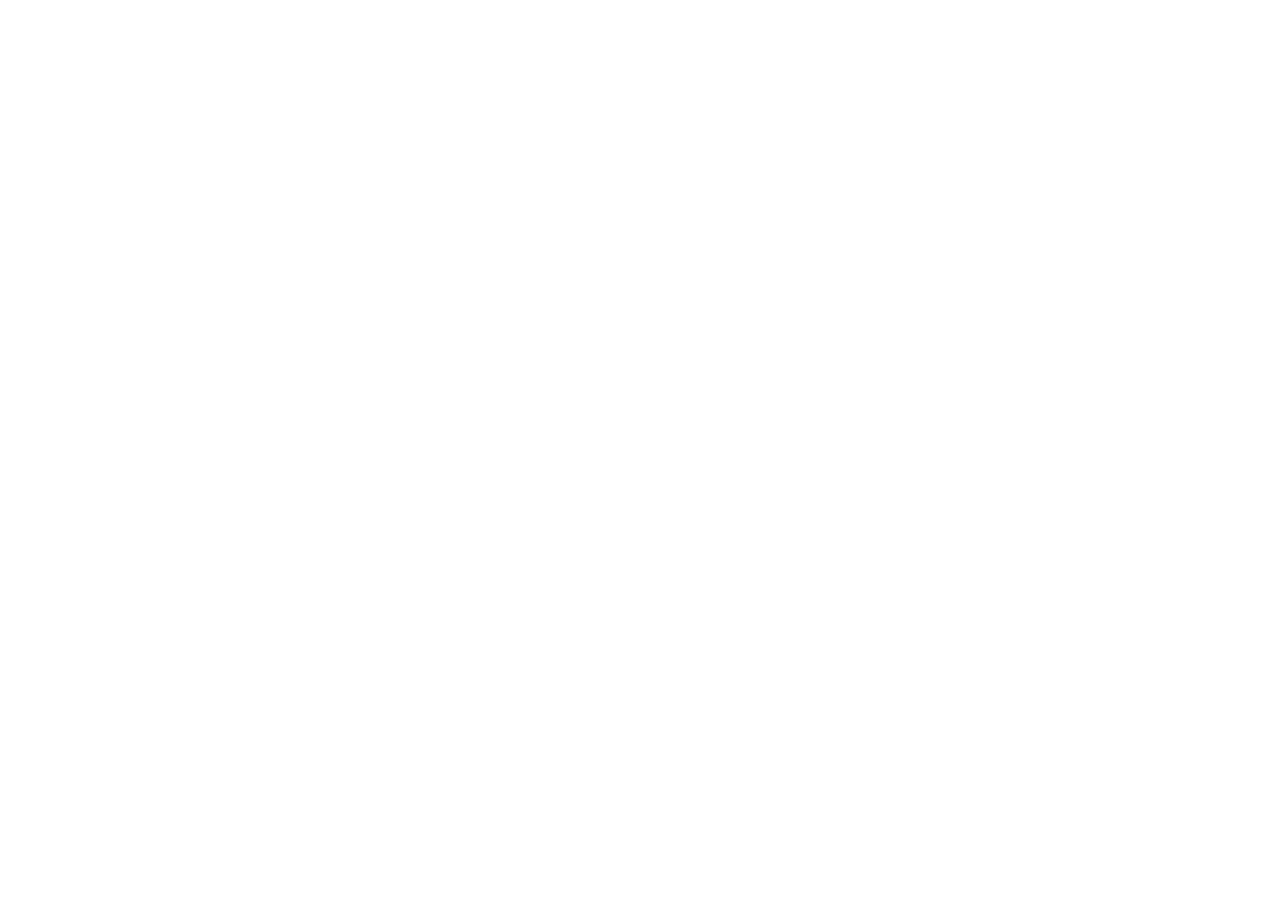
==== projeto-1/index.html @ 51079e70 "chore: initial structure" ====
<html lang="pt-br">
  <head>
    <meta charset="utf-8">
		<meta name="viewport" content="width=device-width, initial-scale=1.0">
		<title></title>
		<link href="style.css" type="text/css" rel="stylesheet"/>
  </head>
  <body>
    <nav></nav>
    <header></header>
    <section></section>
    <section></section>
    <section></section>
    <section></section>
    <footer></footer>
  </body>
</html>
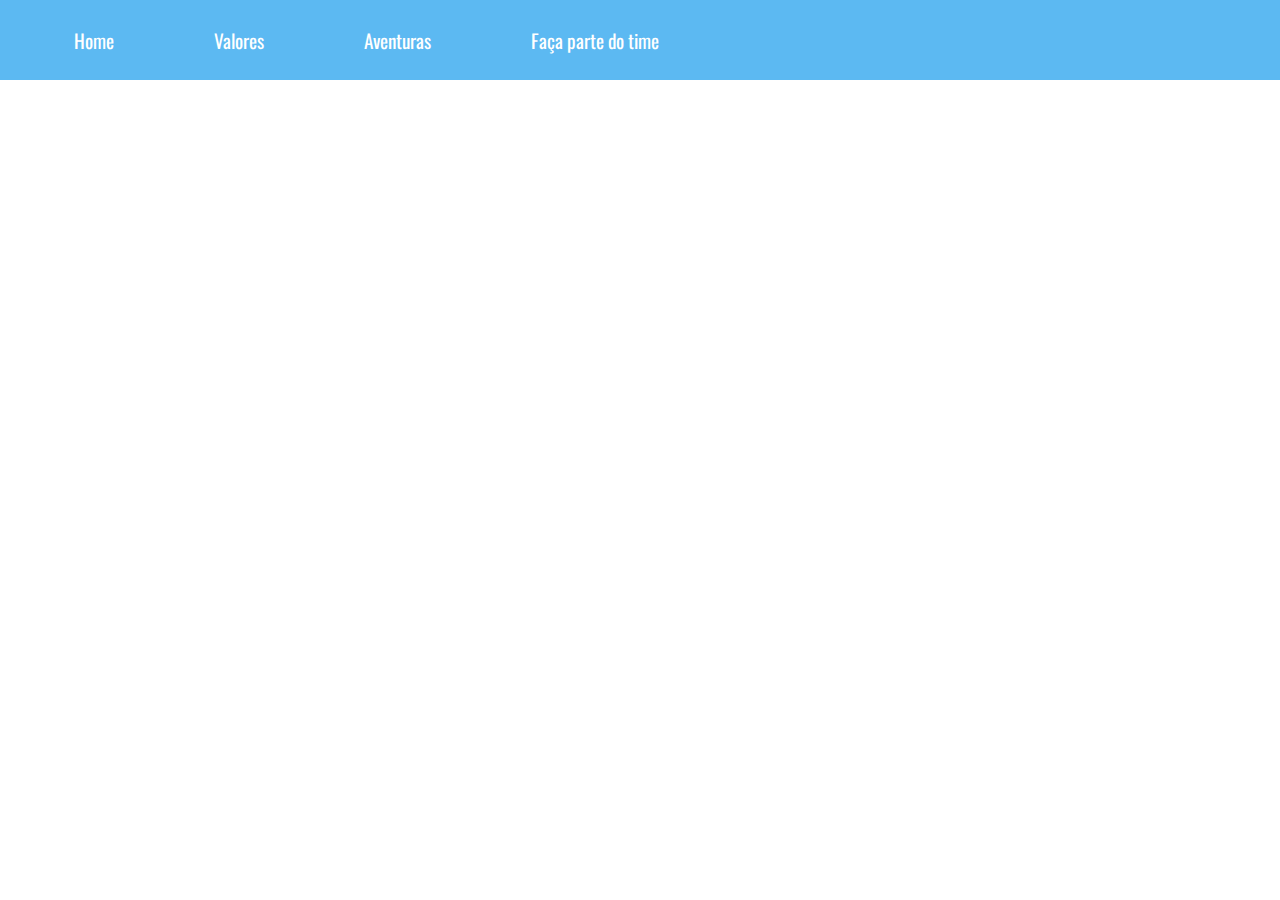
==== commit cc022643: "feat: add navbar" ====
--- a/projeto-1/index.html
+++ b/projeto-1/index.html
@@ -2,11 +2,17 @@
   <head>
     <meta charset="utf-8">
 		<meta name="viewport" content="width=device-width, initial-scale=1.0">
-		<title></title>
+		<title>Team Mystic</title>
 		<link href="style.css" type="text/css" rel="stylesheet"/>
+    <link href="https://fonts.googleapis.com/css?family=Oswald&display=swap" rel="stylesheet">
   </head>
   <body>
-    <nav></nav>
+    <nav>
+      <a href="#">Home</a>
+      <a href="#">Valores</a>
+      <a href="#">Aventuras</a>
+      <a href="#">Faça parte do time</a>
+    </nav>
     <header></header>
     <section></section>
     <section></section>
--- a/projeto-1/style.css
+++ b/projeto-1/style.css
@@ -0,0 +1,22 @@
+body{
+  margin: 0;
+}
+
+nav{
+  padding: 1.6em;
+  width: 100%;
+  background-color: #5CB9F2;
+  position: fixed;
+  font-family: "Oswald";
+}
+
+nav a{
+  padding: 2.5em;
+  font-size: 1.2em;
+  text-decoration: none;
+  color: white;
+}
+
+nav a:hover{
+  background-color: rgba(255,255,255,0.2);
+}
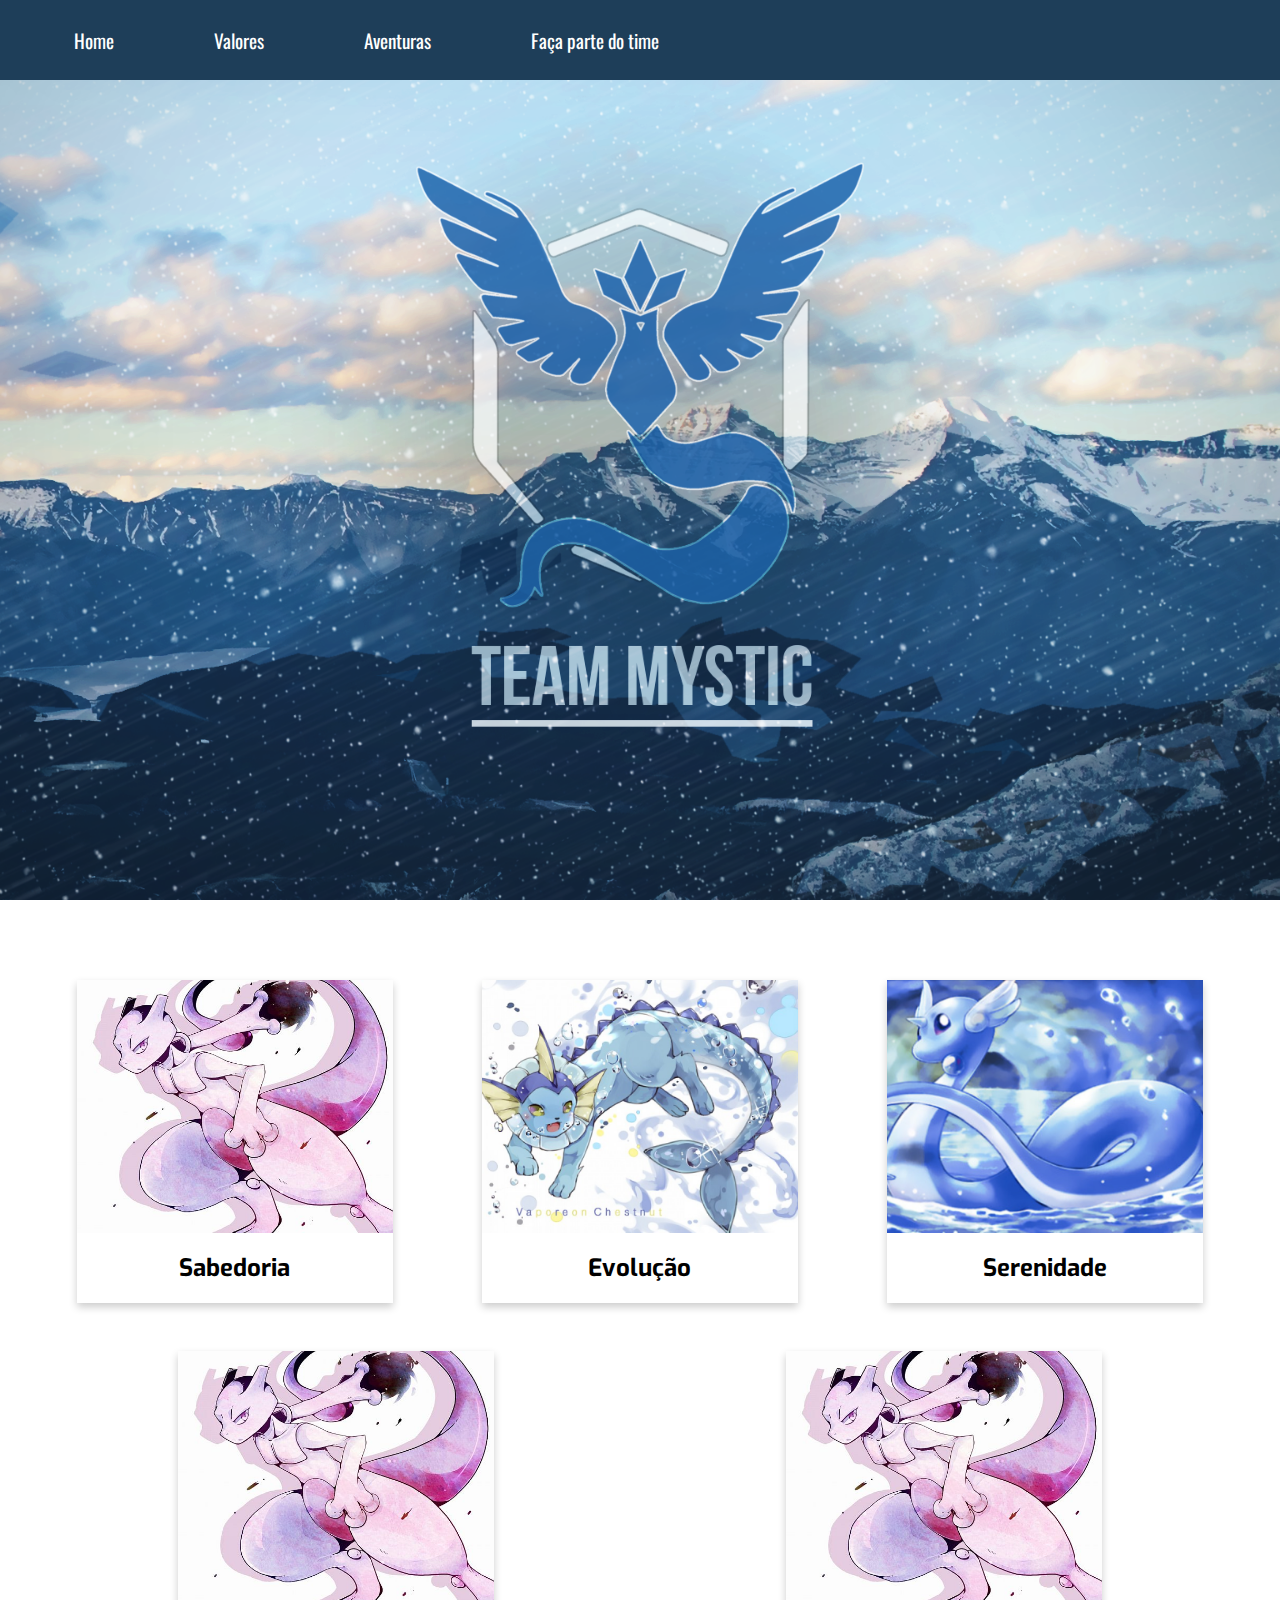
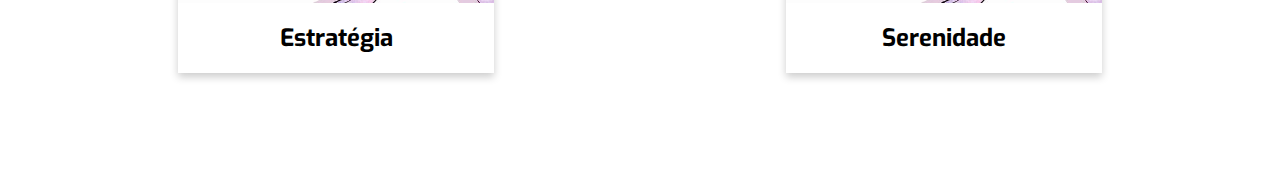
==== commit 17317eb9: "feat: add values section" ====
--- a/projeto-1/index.html
+++ b/projeto-1/index.html
@@ -5,18 +5,58 @@
 		<title>Team Mystic</title>
 		<link href="style.css" type="text/css" rel="stylesheet"/>
     <link href="https://fonts.googleapis.com/css?family=Oswald&display=swap" rel="stylesheet">
+    <link href="https://fonts.googleapis.com/css?family=Exo:900&display=swap" rel="stylesheet">
   </head>
   <body>
     <nav>
-      <a href="#">Home</a>
-      <a href="#">Valores</a>
-      <a href="#">Aventuras</a>
+      <a href="#header">Home</a>
+      <a href="#valores">Valores</a>
+      <a href="#aventuras">Aventuras</a>
       <a href="#">Faça parte do time</a>
     </nav>
-    <header></header>
-    <section></section>
-    <section></section>
-    <section></section>
+    <div id="nav"></div>
+    <header id="header" class="parallax"></header>
+    <section id="valores">
+      <div class="card">
+        <img src="imagens/mewtwo.jpg" alt="Mewtwo" style="width:100%">
+        <div class="container">
+          <h4>Sabedoria</h4>
+        </div>
+      </div>
+      <div class="card">
+        <img src="imagens/vaporeon.png" alt="Avatar" style="width:100%">
+        <div class="container">
+          <h4>Evolução</h4>
+        </div>
+      </div>
+      <div class="card">
+        <img src="imagens/dragonair.png" alt="mewtwo" style="width:100%">
+        <div class="container">
+          <h4>Serenidade</h4>
+        </div>
+      </div>
+      <div class="card">
+        <img src="imagens/mewtwo.jpg" alt="Avatar" style="width:100%">
+        <div class="container">
+          <h4>Estratégia</h4>
+        </div>
+      </div>
+      <div class="card">
+        <img src="imagens/mewtwo.jpg" alt="Avatar" style="width:100%">
+        <div class="container">
+          <h4>Serenidade</h4>
+        </div>
+      </div>
+    </section>
+    <section class="parallax" id="aventuras">
+      <h2></h2>
+    </section>
+    <section>
+      <!-- Estude sobre as evoluções
+          Batalhe em Ginásios
+          Explorar novas áreas
+          Capturar todos os Pokémons -->
+    </section>
     <section></section>
     <footer></footer>
   </body>
--- a/projeto-1/style.css
+++ b/projeto-1/style.css
@@ -5,13 +5,13 @@
 nav{
   padding: 1.6em;
   width: 100%;
-  background-color: #5CB9F2;
+  background-color: #1E3E59;
   position: fixed;
   font-family: "Oswald";
 }
 
 nav a{
-  padding: 2.5em;
+  padding: 1.3em 2.5em;
   font-size: 1.2em;
   text-decoration: none;
   color: white;
@@ -20,3 +20,44 @@
 nav a:hover{
   background-color: rgba(255,255,255,0.2);
 }
+
+header{
+  background-image: url("imagens/background2.png");
+  height: 100vh;
+}
+
+h4{
+  font-family: 'Exo', sans-serif;
+  font-size: 1.5em;
+  margin: 0.7em;
+}
+
+.card{
+  width: 26%;
+  box-shadow: 0 4px 8px 0 rgba(0,0,0,0.2);
+  transition: 0.3s;
+  margin-bottom: 3em;
+}
+
+.card:hover {
+  box-shadow: 0 8px 16px 0 rgba(0,0,0,0.2);
+}
+
+.container {
+  padding: 2px 16px;
+  text-align: center;
+}
+
+.parallax{
+  background-attachment: fixed;
+  background-position: top;
+  background-repeat: no-repeat;
+  background-size: cover;
+}
+
+#valores{
+  padding: 5em 2em 3em 2em;
+  display: flex;
+  flex-flow: row wrap;
+  justify-content: space-around;
+}
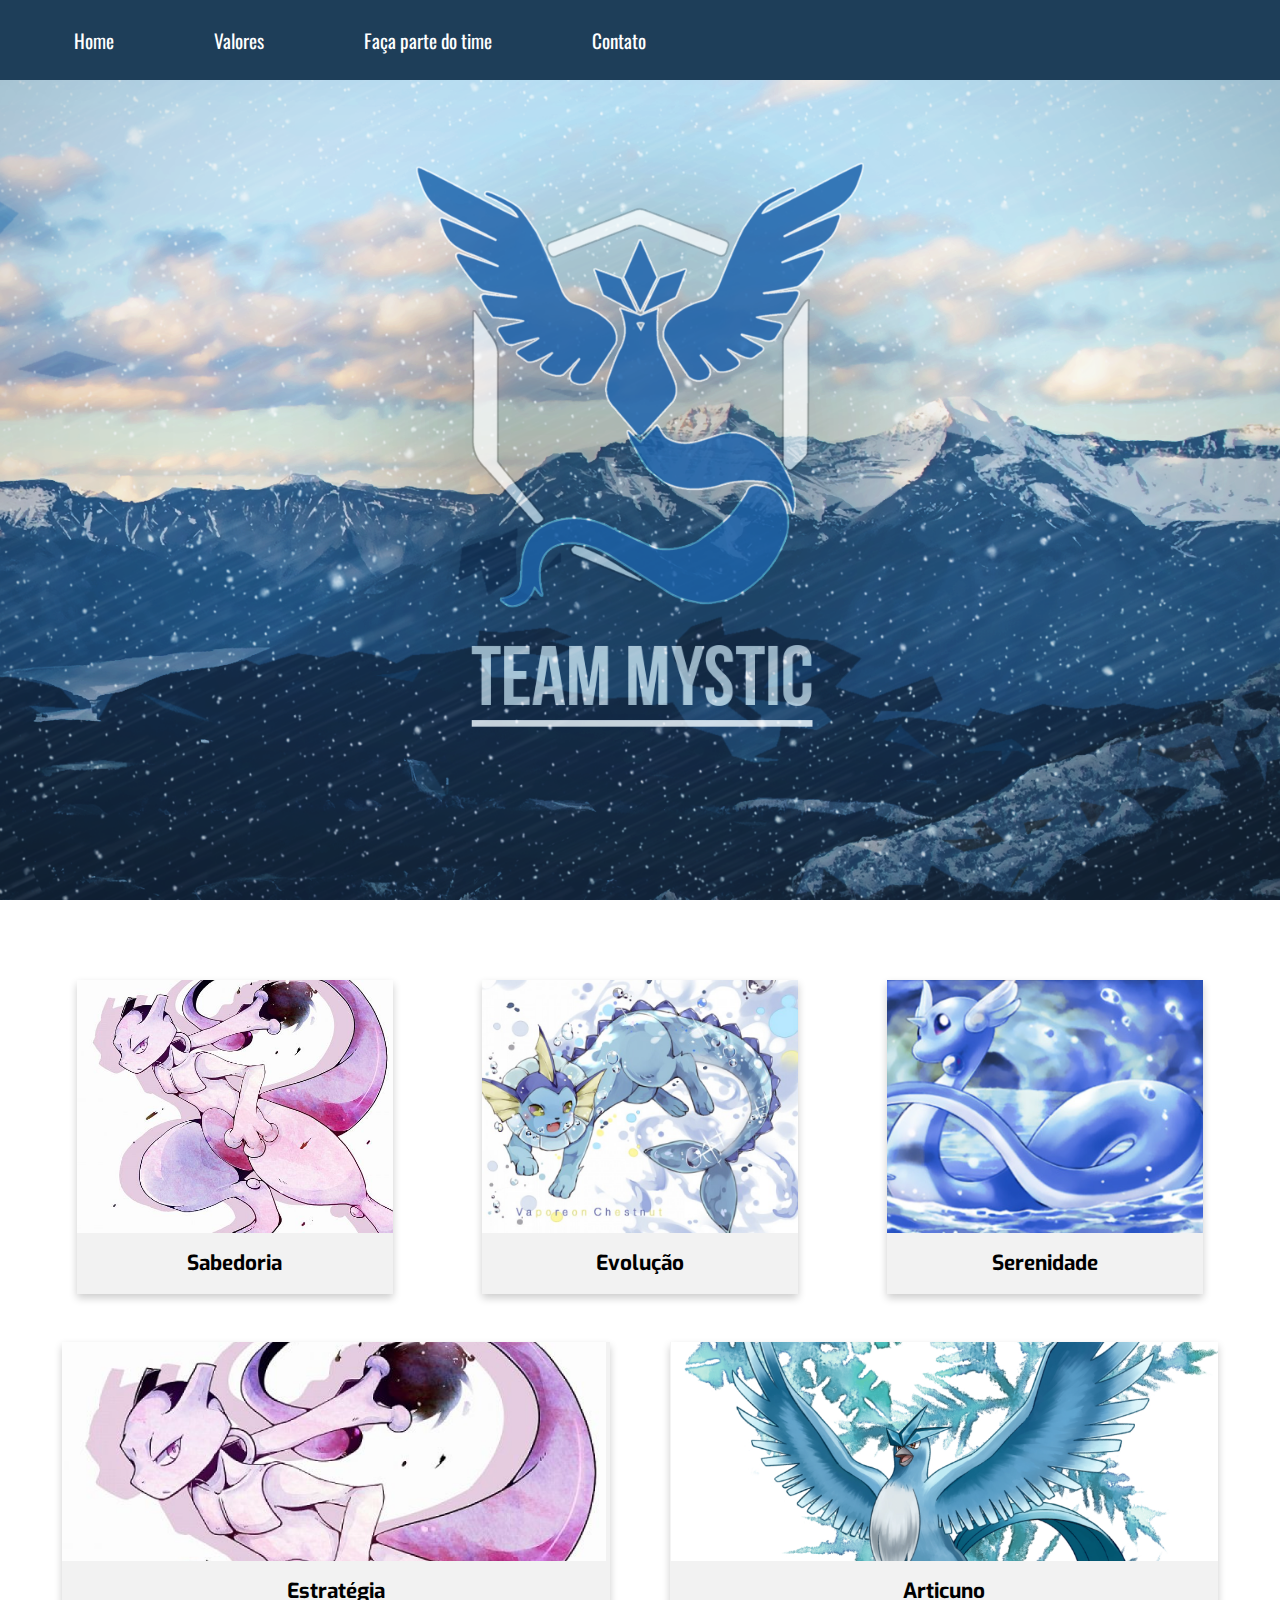
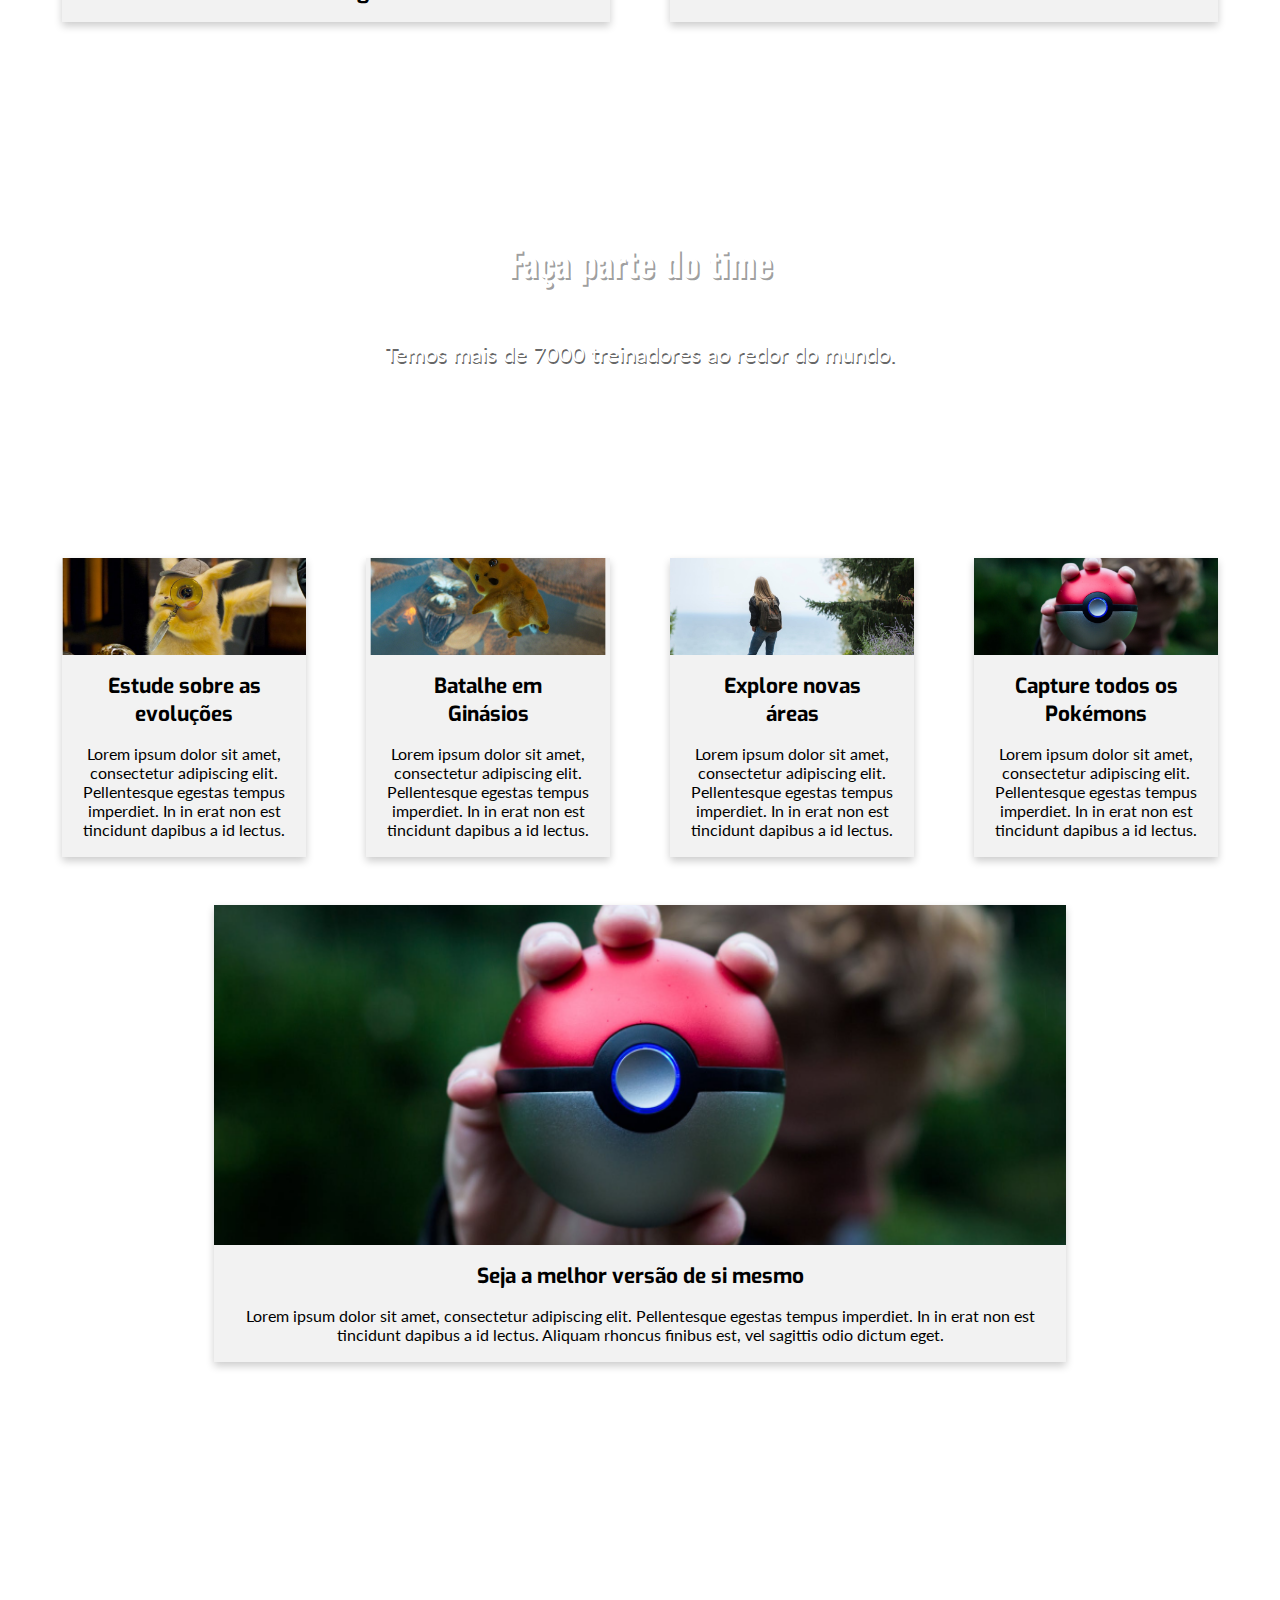
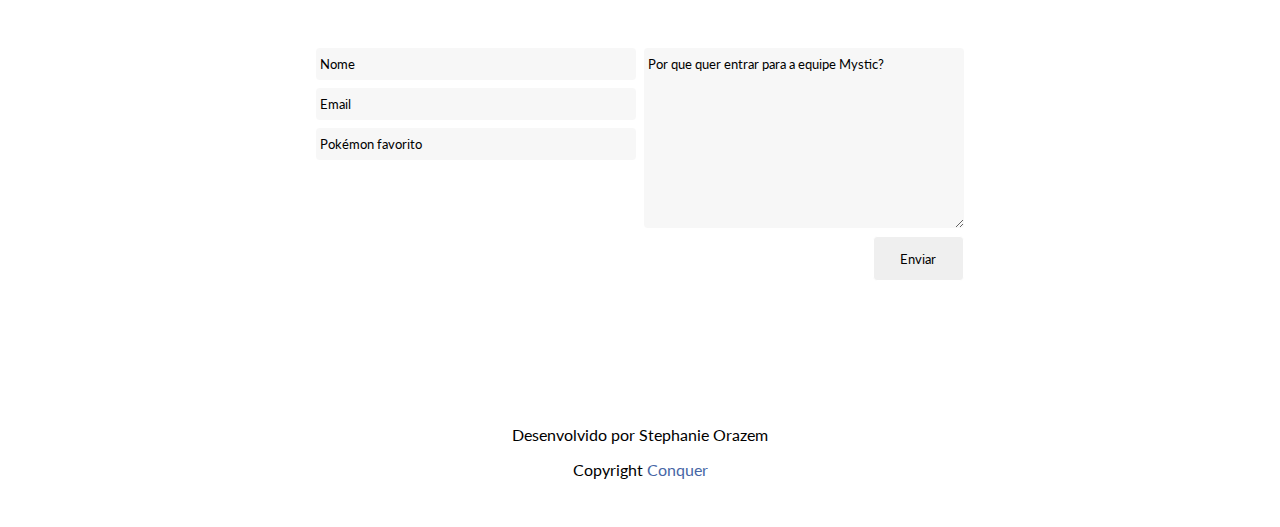
==== commit 1dc9d9e2: "feat: add section and contact form" ====
--- a/projeto-1/index.html
+++ b/projeto-1/index.html
@@ -6,58 +6,108 @@
 		<link href="style.css" type="text/css" rel="stylesheet"/>
     <link href="https://fonts.googleapis.com/css?family=Oswald&display=swap" rel="stylesheet">
     <link href="https://fonts.googleapis.com/css?family=Exo:900&display=swap" rel="stylesheet">
+    <link href="https://fonts.googleapis.com/css?family=Lato:300&display=swap" rel="stylesheet">
   </head>
   <body>
     <nav>
       <a href="#header">Home</a>
       <a href="#valores">Valores</a>
-      <a href="#aventuras">Aventuras</a>
-      <a href="#">Faça parte do time</a>
+      <a href="#aventuras-bg">Faça parte do time</a>
+      <a href="#contato">Contato</a>
     </nav>
     <div id="nav"></div>
     <header id="header" class="parallax"></header>
     <section id="valores">
       <div class="card">
-        <img src="imagens/mewtwo.jpg" alt="Mewtwo" style="width:100%">
+        <img src="imagens/mewtwo.jpg" alt="" style="width:100%">
         <div class="container">
           <h4>Sabedoria</h4>
         </div>
       </div>
       <div class="card">
-        <img src="imagens/vaporeon.png" alt="Avatar" style="width:100%">
+        <img src="imagens/vaporeon.png" alt="" style="width:100%">
         <div class="container">
           <h4>Evolução</h4>
         </div>
       </div>
       <div class="card">
-        <img src="imagens/dragonair.png" alt="mewtwo" style="width:100%">
+        <img src="imagens/dragonair2.png" alt="" style="width:100%">
         <div class="container">
           <h4>Serenidade</h4>
         </div>
       </div>
-      <div class="card">
-        <img src="imagens/mewtwo.jpg" alt="Avatar" style="width:100%">
+      <div class="card-big">
+        <img src="imagens/mewtwo2.png" alt="" style="width:100%">
         <div class="container">
           <h4>Estratégia</h4>
         </div>
       </div>
-      <div class="card">
-        <img src="imagens/mewtwo.jpg" alt="Avatar" style="width:100%">
+      <div class="card-big">
+        <img src="imagens/articuno.png" alt="" style="width:100%">
         <div class="container">
-          <h4>Serenidade</h4>
+          <h4>Articuno</h4>
         </div>
       </div>
     </section>
-    <section class="parallax" id="aventuras">
-      <h2></h2>
+    <section class="parallax" id="aventuras-bg">
+      <h2>Faça parte do time</h2>
+      <p>Temos mais de 7000 treinadores ao redor do mundo.</p>
     </section>
-    <section>
-      <!-- Estude sobre as evoluções
-          Batalhe em Ginásios
-          Explorar novas áreas
-          Capturar todos os Pokémons -->
+    <section id="aventuras">
+      <div class="card">
+        <img src="imagens/detective.png" alt="" style="width:100%">
+        <div class="container">
+          <h4>Estude sobre as evoluções</h4>
+          <p>Lorem ipsum dolor sit amet, consectetur adipiscing elit. Pellentesque egestas tempus imperdiet. In in erat non est tincidunt dapibus a id lectus.</p>
+        </div>
+      </div>
+      <div class="card">
+        <img src="imagens/battle.png" alt="" style="width:100%">
+        <div class="container">
+          <h4>Batalhe em Ginásios</h4>
+          <p>Lorem ipsum dolor sit amet, consectetur adipiscing elit. Pellentesque egestas tempus imperdiet. In in erat non est tincidunt dapibus a id lectus.</p>
+        </div>
+      </div>
+      <div class="card">
+        <img src="imagens/explore.png" alt="" style="width:100%">
+        <div class="container">
+          <h4>Explore novas áreas</h4>
+          <p>Lorem ipsum dolor sit amet, consectetur adipiscing elit. Pellentesque egestas tempus imperdiet. In in erat non est tincidunt dapibus a id lectus.</p>
+        </div>
+      </div>
+      <div class="card">
+        <img src="imagens/pokeball.png" alt="" style="width:100%">
+        <div class="container">
+          <h4>Capture todos os Pokémons</h4>
+          <p>Lorem ipsum dolor sit amet, consectetur adipiscing elit. Pellentesque egestas tempus imperdiet. In in erat non est tincidunt dapibus a id lectus.</p>
+        </div>
+      </div>
+      <div class="card-big">
+        <img src="imagens/pokeball.png" alt="" style="width:100%">
+        <div class="container">
+          <h4>Seja a melhor versão de si mesmo</h4>
+          <p>Lorem ipsum dolor sit amet, consectetur adipiscing elit. Pellentesque egestas tempus imperdiet. In in erat non est tincidunt dapibus a id lectus. Aliquam rhoncus finibus est, vel sagittis odio dictum eget.</p>
+        </div>
+      </div>
     </section>
-    <section></section>
-    <footer></footer>
+    <section class="parallax" id="contato">
+      <h2>Contato</h2>
+      <form>
+        <section id="form">
+          <section id="input">
+            <input placeholder="Nome" name="firstname" type="text">
+            <input placeholder="Email" name="firstname" type="text">
+            <input placeholder="Pokémon favorito" name="firstname" type="text">
+          </section>
+          <section>
+            <textarea name="message">Por que quer entrar para a equipe Mystic?</textarea></section>
+        </section>
+        <button>Enviar</button>
+      </form>
+    </section>
+    <footer>
+      <p>Desenvolvido por Stephanie Orazem</p>
+      <p>Copyright <a href="https://www.free-css.com/free-css-templates/page196/conquer">Conquer</a></p>
+    </footer>
   </body>
 </html>
--- a/projeto-1/style.css
+++ b/projeto-1/style.css
@@ -7,7 +7,7 @@
   width: 100%;
   background-color: #1E3E59;
   position: fixed;
-  font-family: "Oswald";
+  font-family: 'Oswald', sans-serif;
 }
 
 nav a{
@@ -26,20 +26,68 @@
   height: 100vh;
 }
 
+h2{
+  font-family: 'Oswald', sans-serif;
+  font-size: 2.2em;
+}
+
 h4{
   font-family: 'Exo', sans-serif;
-  font-size: 1.5em;
+  font-size: 1.3em;
   margin: 0.7em;
 }
 
-.card{
-  width: 26%;
-  box-shadow: 0 4px 8px 0 rgba(0,0,0,0.2);
-  transition: 0.3s;
-  margin-bottom: 3em;
+p{
+  font-family: 'Lato', sans-serif;
 }
 
-.card:hover {
+input, textarea{
+  width: 25vw;
+  padding: 8px 4px;
+  background-color: rgba(242, 242, 242, 0.6);
+  color: black;
+  border: none;
+  border-radius: 4px;
+  margin-bottom: 8px;
+  font-family: 'Lato', sans-serif;
+}
+
+textarea{
+  height: 20vh;
+}
+
+button{
+  padding: 1em 2em;
+  border: 1px solid white;
+  border-radius: 4px;
+  font-family: 'Lato', sans-serif;
+  transition: 0.5s;
+  float: right;
+}
+
+button:hover{
+  color: white;
+}
+
+footer{
+  text-align: center;
+  padding: 2em;
+}
+
+footer a{
+  text-decoration: none;
+  color: #4666A6;
+}
+
+footer a:hover{
+  text-decoration: underline;
+}
+
+.card, .card-big{
+  background-color: #f2f2f2;
+}
+
+.card:hover, .card-big:hover {
   box-shadow: 0 8px 16px 0 rgba(0,0,0,0.2);
 }
 
@@ -55,9 +103,82 @@
   background-size: cover;
 }
 
-#valores{
+#valores, #aventuras{
   padding: 5em 2em 3em 2em;
   display: flex;
   flex-flow: row wrap;
   justify-content: space-around;
 }
+
+#valores > .card, #valores > .card-big{
+  width: 26%;
+  box-shadow: 0 4px 8px 0 rgba(0,0,0,0.2);
+  transition: 0.3s;
+  margin-bottom: 3em;
+}
+
+#valores > .card-big{
+  width: 45%;
+}
+
+#aventuras > .card, #aventuras > .card-big{
+  width: 20%;
+  box-shadow: 0 4px 8px 0 rgba(0,0,0,0.2);
+  transition: 0.3s;
+  margin-bottom: 3em;
+}
+
+#aventuras > .card-big{
+  width: 70%;
+}
+
+#aventuras-bg{
+  background-image: url("imagens/icy-mountain.jpeg");
+  background-position: center;
+  text-align: center;
+  text-shadow: 2px 2px rgba(0,0,0,0.4);
+  color: white;
+  height: 40vh;
+  display: flex;
+  flex-direction: column;
+  justify-content: center;
+}
+
+#aventuras-bg > p{
+  font-size: 1.4em;
+  text-shadow: 1px 2px rgba(0,0,0,0.6);
+}
+
+#contato{
+  background-image: url('imagens/contato-bg.jpeg');
+  padding: 5em;
+  color: white;
+  display: flex;
+  flex-direction: column;
+  justify-content: center;
+  align-items: center;
+}
+
+#form{
+  display: flex;
+  flex-direction: row;
+}
+
+#input{
+  display: flex;
+  flex-direction: column;
+  margin-right: 8px;
+}
+
+::placeholder { /* Chrome, Firefox, Opera, Safari 10.1+ */
+  color: black;
+  opacity: 1; /* Firefox */
+}
+
+:-ms-input-placeholder { /* Internet Explorer 10-11 */
+  color: black;
+}
+
+::-ms-input-placeholder { /* Microsoft Edge */
+  color: black;
+}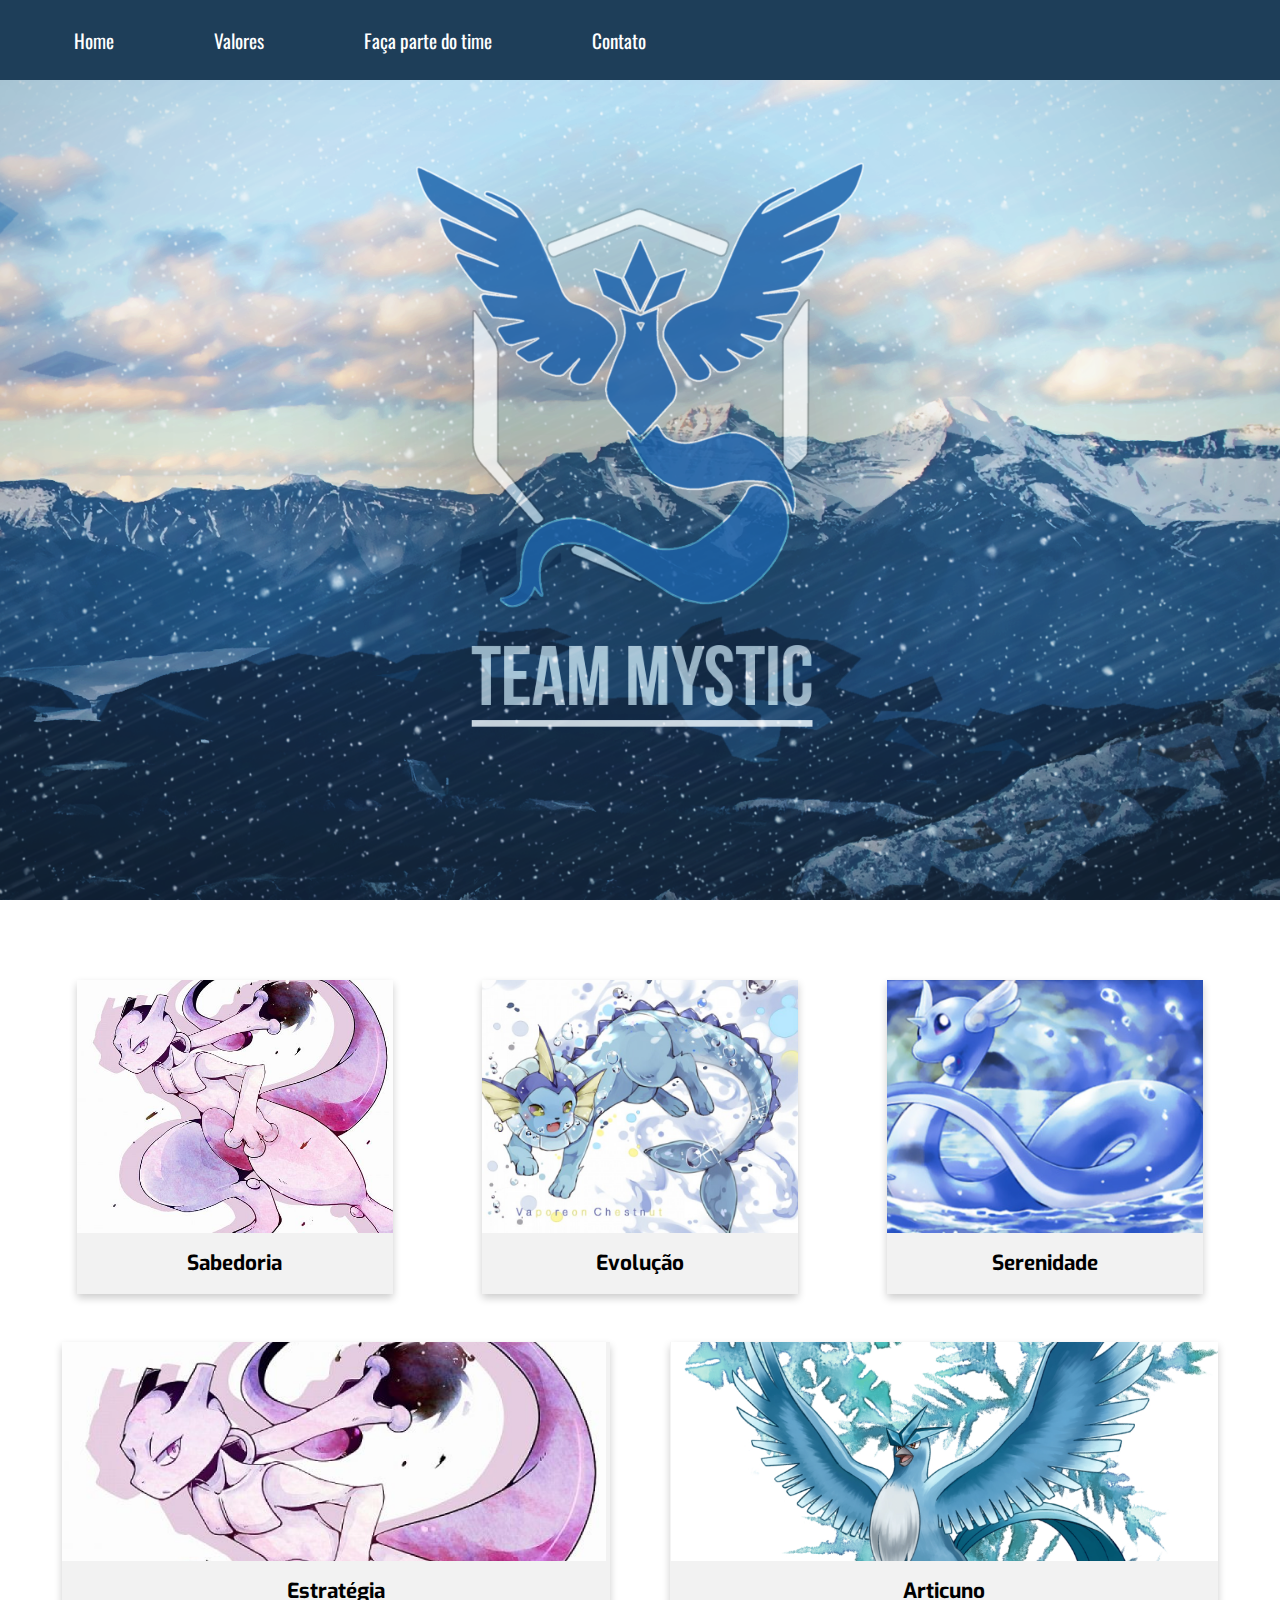
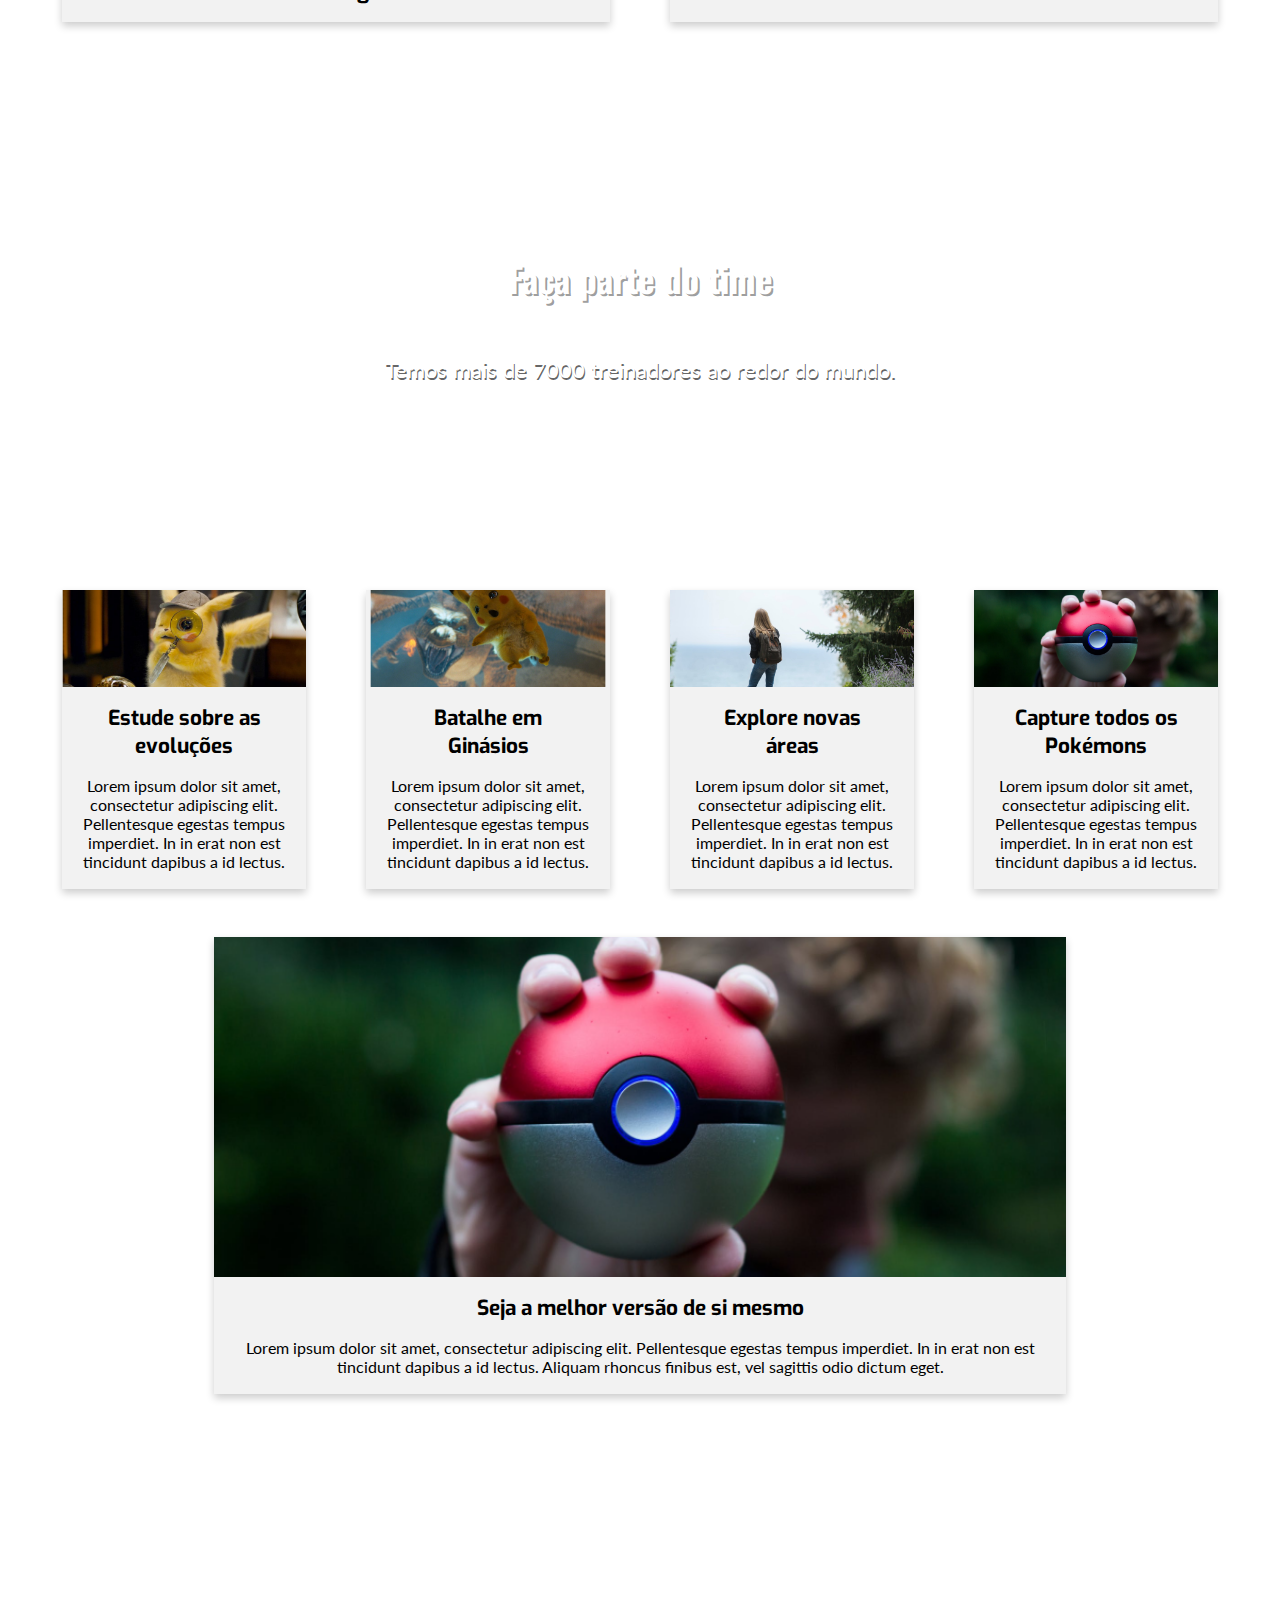
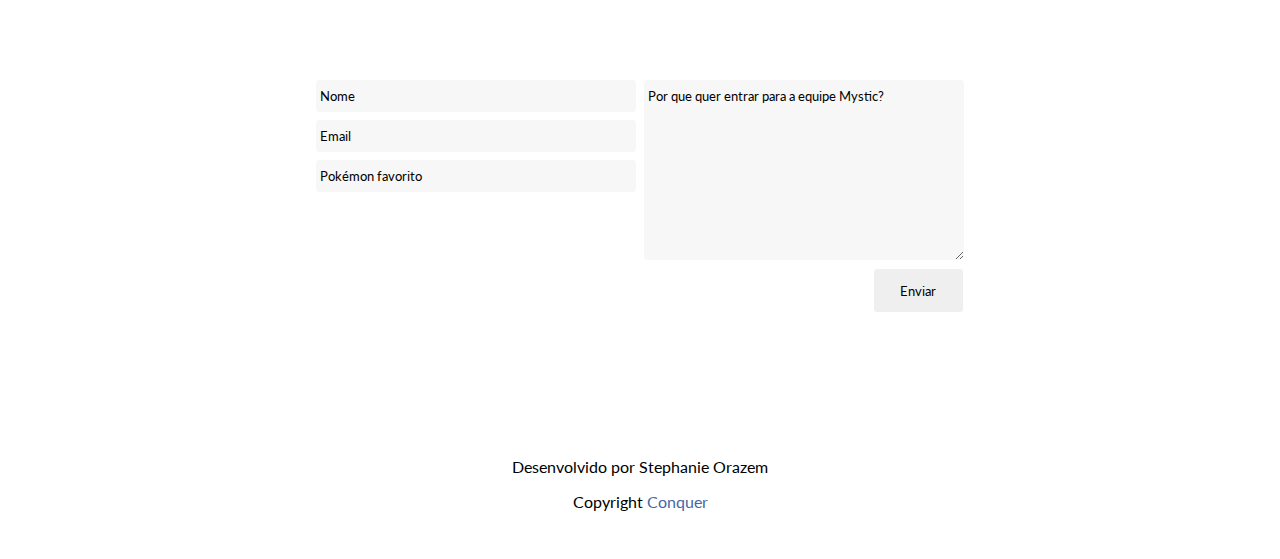
==== commit 5da690e0: "fix: responsive cards and form" ====
--- a/projeto-1/index.html
+++ b/projeto-1/index.html
@@ -15,35 +15,34 @@
       <a href="#aventuras-bg">Faça parte do time</a>
       <a href="#contato">Contato</a>
     </nav>
-    <div id="nav"></div>
     <header id="header" class="parallax"></header>
     <section id="valores">
       <div class="card">
-        <img src="imagens/mewtwo.jpg" alt="" style="width:100%">
+        <img src="imagens/mewtwo.jpg" alt="">
         <div class="container">
           <h4>Sabedoria</h4>
         </div>
       </div>
       <div class="card">
-        <img src="imagens/vaporeon.png" alt="" style="width:100%">
+        <img src="imagens/vaporeon.png" alt="">
         <div class="container">
           <h4>Evolução</h4>
         </div>
       </div>
       <div class="card">
-        <img src="imagens/dragonair2.png" alt="" style="width:100%">
+        <img src="imagens/dragonair2.png" alt="">
         <div class="container">
           <h4>Serenidade</h4>
         </div>
       </div>
       <div class="card-big">
-        <img src="imagens/mewtwo2.png" alt="" style="width:100%">
+        <img src="imagens/mewtwo2.png" alt="">
         <div class="container">
           <h4>Estratégia</h4>
         </div>
       </div>
       <div class="card-big">
-        <img src="imagens/articuno.png" alt="" style="width:100%">
+        <img src="imagens/articuno.png" alt="">
         <div class="container">
           <h4>Articuno</h4>
         </div>
@@ -55,35 +54,35 @@
     </section>
     <section id="aventuras">
       <div class="card">
-        <img src="imagens/detective.png" alt="" style="width:100%">
+        <img src="imagens/detective.png" alt="">
         <div class="container">
           <h4>Estude sobre as evoluções</h4>
           <p>Lorem ipsum dolor sit amet, consectetur adipiscing elit. Pellentesque egestas tempus imperdiet. In in erat non est tincidunt dapibus a id lectus.</p>
         </div>
       </div>
       <div class="card">
-        <img src="imagens/battle.png" alt="" style="width:100%">
+        <img src="imagens/battle.png" alt="">
         <div class="container">
           <h4>Batalhe em Ginásios</h4>
           <p>Lorem ipsum dolor sit amet, consectetur adipiscing elit. Pellentesque egestas tempus imperdiet. In in erat non est tincidunt dapibus a id lectus.</p>
         </div>
       </div>
       <div class="card">
-        <img src="imagens/explore.png" alt="" style="width:100%">
+        <img src="imagens/explore.png" alt="">
         <div class="container">
           <h4>Explore novas áreas</h4>
           <p>Lorem ipsum dolor sit amet, consectetur adipiscing elit. Pellentesque egestas tempus imperdiet. In in erat non est tincidunt dapibus a id lectus.</p>
         </div>
       </div>
       <div class="card">
-        <img src="imagens/pokeball.png" alt="" style="width:100%">
+        <img src="imagens/pokeball.png" alt="">
         <div class="container">
           <h4>Capture todos os Pokémons</h4>
           <p>Lorem ipsum dolor sit amet, consectetur adipiscing elit. Pellentesque egestas tempus imperdiet. In in erat non est tincidunt dapibus a id lectus.</p>
         </div>
       </div>
       <div class="card-big">
-        <img src="imagens/pokeball.png" alt="" style="width:100%">
+        <img src="imagens/pokeball.png" alt="">
         <div class="container">
           <h4>Seja a melhor versão de si mesmo</h4>
           <p>Lorem ipsum dolor sit amet, consectetur adipiscing elit. Pellentesque egestas tempus imperdiet. In in erat non est tincidunt dapibus a id lectus. Aliquam rhoncus finibus est, vel sagittis odio dictum eget.</p>
@@ -96,8 +95,8 @@
         <section id="form">
           <section id="input">
             <input placeholder="Nome" name="firstname" type="text">
-            <input placeholder="Email" name="firstname" type="text">
-            <input placeholder="Pokémon favorito" name="firstname" type="text">
+            <input placeholder="Email" name="email" type="text">
+            <input placeholder="Pokémon favorito" name="pokemon" type="text">
           </section>
           <section>
             <textarea name="message">Por que quer entrar para a equipe Mystic?</textarea></section>
--- a/projeto-1/style.css
+++ b/projeto-1/style.css
@@ -91,6 +91,10 @@
   box-shadow: 0 8px 16px 0 rgba(0,0,0,0.2);
 }
 
+.card img, .card-big img{
+  width: 100%;
+}
+
 .container {
   padding: 2px 16px;
   text-align: center;
@@ -142,6 +146,7 @@
   display: flex;
   flex-direction: column;
   justify-content: center;
+  padding: 1em;
 }
 
 #aventuras-bg > p{
@@ -170,6 +175,61 @@
   margin-right: 8px;
 }
 
+@media only screen and (max-width: 991px) {
+  #aventuras .card{
+    width: 36%;
+  }
+} 
+
+@media only screen and (max-width: 767px) {
+  #valores .card{
+    width: 66%;
+  }
+
+  #valores .card-big{
+    width: 80%;
+  }
+
+  #form{
+    flex-direction: column;
+  }
+
+  input, textarea{
+    width: 90vw;
+  }
+
+  button{
+    float: left;
+  }
+
+  nav{
+    display: flex;
+    flex-direction: row;
+    align-content: space-around;
+    padding: 0.5em;
+    font-size: 1em;
+  }
+
+  nav a{
+    padding: 0.5em;
+    width: 25%;
+  }
+} 
+
+@media only screen and (max-width: 520px) {
+  #aventuras .card{
+    width: 66%;
+  }
+
+  #aventuras .card-big{
+    width: 90%;
+  }
+
+  #aventuras-bg > p{
+    font-size: 1.2em;
+  }
+} 
+
 ::placeholder { /* Chrome, Firefox, Opera, Safari 10.1+ */
   color: black;
   opacity: 1; /* Firefox */
